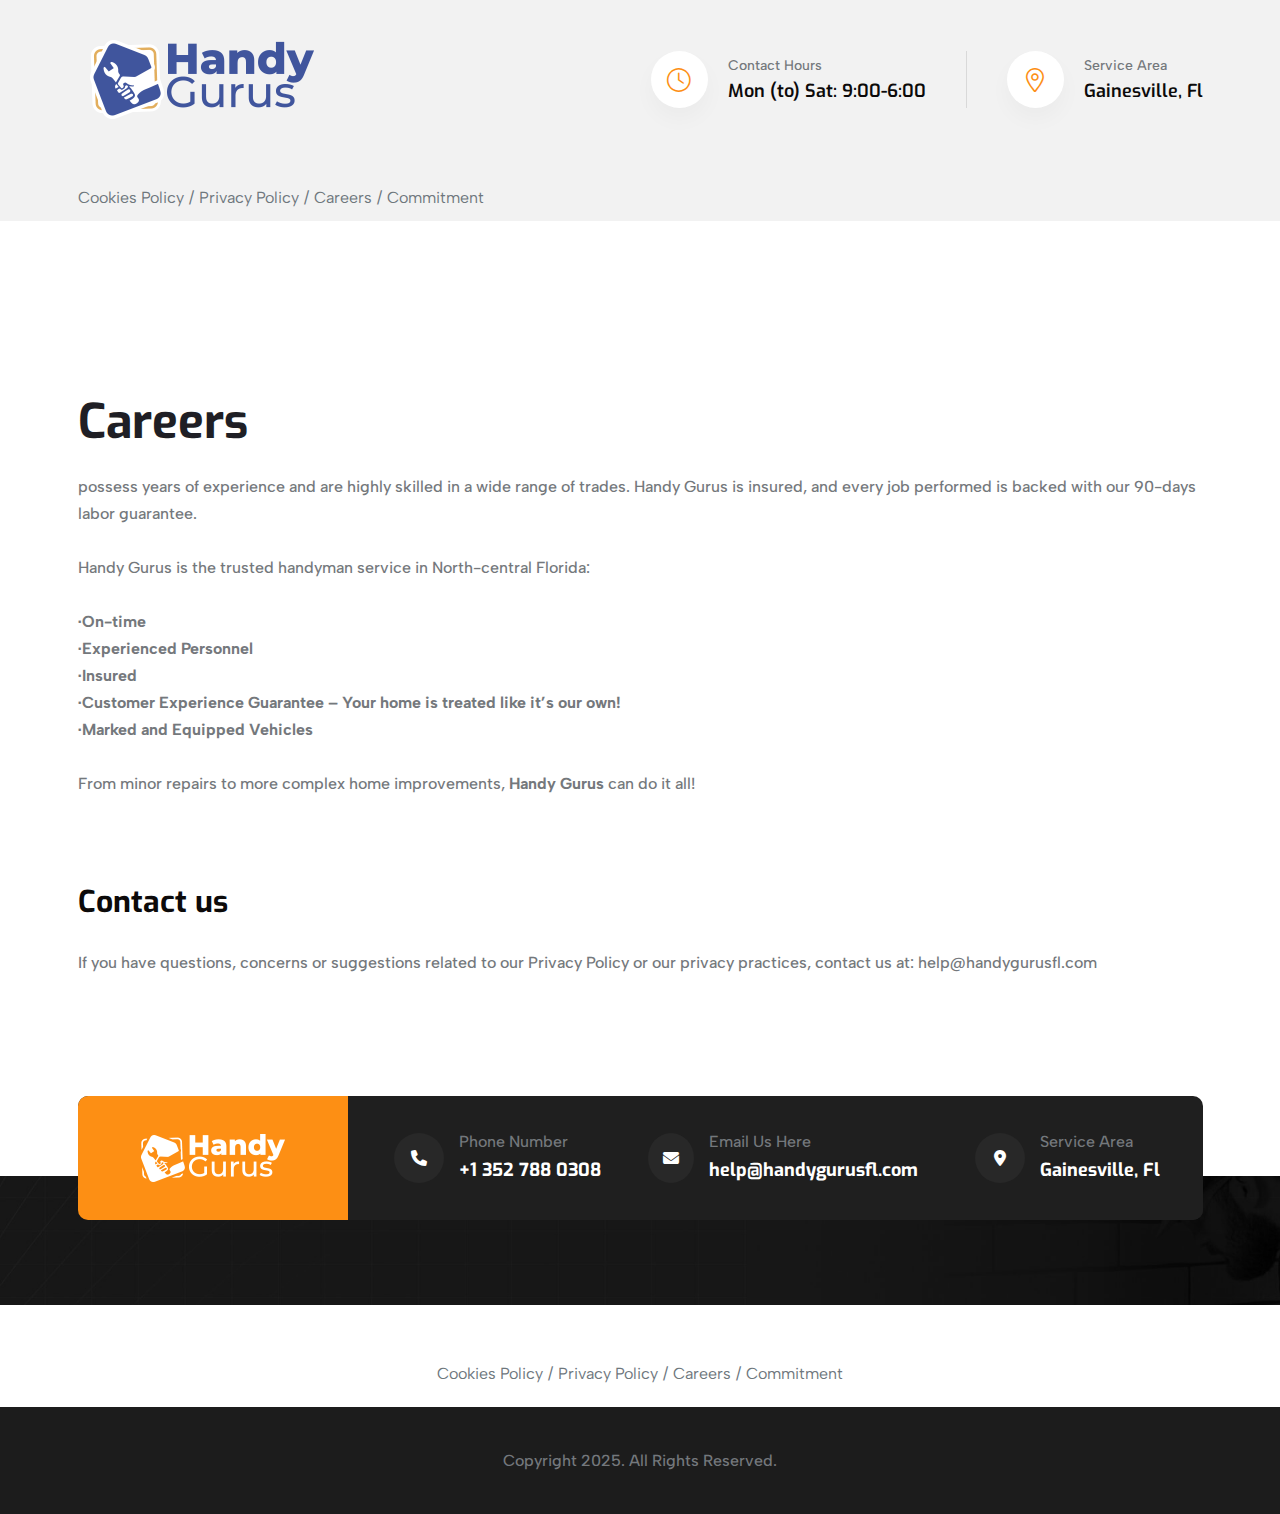
==== careers.html @ b66d8e71 "Add files via upload" ====
<!DOCTYPE html>
<html lang="en">

<head>
    <meta charset="UTF-8">
    <meta http-equiv="X-UA-Compatible" content="IE=edge">
    <meta name="viewport" content="width=device-width, initial-scale=1.0">
    <!-- favicon -->
    <link rel="shortcut icon" type="image/x-icon" href="assets/images/fav.png">
    <title>HandyGurus</title>

    <!-- fontawesome css -->
    <link rel="stylesheet" href="assets/css/plugins/fontawesome-6.css">
    <!-- fontawesome css -->
    <link rel="stylesheet" href="assets/css/plugins/swiper.css">
    <!-- <link rel="stylesheet" href="assets/css/plugins/aos.css"> -->
    <link rel="stylesheet" href="assets/css/plugins/unicons.css">
    <link rel="stylesheet" href="assets/css/plugins/metismenu.css">
    <!-- <link rel="stylesheet" href="assets/css/plugins/hover-revel.css"> -->
    <!-- <link rel="stylesheet" href="assets/css/plugins/timepickers.min.css"> -->
    <!-- bootstrap css -->
    <link rel="stylesheet" href="assets/css/vendor/bootstrap.min.css">
    <!-- main css -->
    <link rel="stylesheet" href="assets/css/style.css">
</head>

<body class="handyman-h onepage">

    
    <!-- header style two -->
    <header id="home" class="rts-header-area header-one">
        <div class="container">
            <div class="row">
                <div class="col-lg-12">
                    <div class="header--one-main">
                        <div class="row align-items-center header-top-one">
                            <div class="col-lg-3">
                                <a href="index.html" class="logo-area">
                                    <img src="assets/images/logo/logo-01.png" alt="logo-area">
                                </a>
                            </div>
                            <div class="col-lg-9">
                                <div class="header-right-area">
                                    <!-- single info wrapper -->
                                    <div class="single-info-contact">
                                        <i class="fa-light fa-clock"></i>
                                        <div class="inner-content">
                                            <span>Contact Hours</span>
                                            <a href="#">
                                                <h6 class="title">Mon (to) Sat: 9:00-6:00</h6>
                                            </a>
                                        </div>
                                    </div>
                                    <!-- single info wrapper end -->
                                    <!-- single info wrapper -->
                                    <div class="single-info-contact map">
                                        <i class="fa-light fa-location-dot"></i>
                                        <div class="inner-content">
                                            <span>Service Area</span>
                                            <a href="https://maps.app.goo.gl/QUP4853KBhDZHvkC9" target="_blank">
                                                <h6 class="title">Gainesville, Fl</h6>
                                            </a>
                                        </div>
                                    </div>
                                    <!-- single info wrapper end -->
                                    <!-- button area start -->
                                    
                                    <!-- button area end -->
                                </div>
                            </div>
                        </div>
                        <div class="row">
                            <div class="col-lg-12">
                                <div class="header-nav-area header--sticky">
                                    <div class="logo-md-sm-device">
                                        <a href="index.html" class="logo">
                                            <img src="assets/images/logo/logo-01.png" alt="logo">
                                        </a>
                                    </div>

                                    <div class="header-nav main-nav-one">
                                        
                                    </div>
                                    <div class="actions-area">
                                        
                                        
                                    </div>
                                </div>
                            </div>
                        </div>
                    </div>
                </div>
            </div>
        </div>

        <div class="container mt-4">
    <!-- Miga de Pan -->
    <nav aria-label="breadcrumb">
        <ol class="breadcrumb">
            <li class="breadcrumb-item"><a href="cookiespolicy.html"> Cookies Policy</a></li>
            <li class="breadcrumb-item"><a href="privacypolicy.html">Privacy Policy</a></li>
            <li class="breadcrumb-item"><a href="careers.html">Careers</a></li>
            <li class="breadcrumb-item"><a href="Commitment.html">Commitment</a></li>
            
        </ol>
    </nav>
</div>
    </header>

    <br><br>
    

    <!-- main banner swiper wrapper area start -->

    

    <!-- rts fun facts area start -->
    
    <!-- rts fun facts area end -->

    <!-- rts call to action area start -->
    
    <!-- rts call to action area end -->

    <!-- rts about area start -->
    
    <!-- rts about area end -->

    <!-- rts service area start -->
    




    <!-- rts service area end -->

    <!-- rts appoinment area start -->
    
    <!-- rts appoinment area end -->

    <!-- rts easy step area start -->
    <div class="rts-easy-step-area rts-section-gap">
        <div class="container">
            <div class="row">
                <div class="col-lg-12">
                    <div class="title-area-left">
                        
                        <h2 class="title">
                            Careers  
                        </h2>

                        <div class="banner-one-swiper--wrapper-area">
       
                        <div>
                            
                            <p class="">
                               possess years of experience and are highly skilled in a wide range of trades.  Handy Gurus is 
insured, and every job performed is backed with our 90-days labor guarantee. 

<br><br>
Handy Gurus is the trusted handyman service in North-central Florida: 

<br><br>
<strong>
∙On-time
<br>  
∙Experienced Personnel 
<br>
∙Insured  
<br>
∙Customer Experience Guarantee – Your home is treated like it’s our own!
<br> 
∙Marked and Equipped Vehicles  
</strong>
<br><br>
From minor repairs to more complex home improvements, <strong>Handy Gurus </strong> can do it all!   
                                
                            </p>
                        </div>
                                <br><br><br>
                        <div>
                            <h3 class="">
                            Contact us   
                        </h3>
                            <p>
                              If you have questions, concerns or suggestions related to our Privacy Policy or our privacy 
practices, contact us at: help@handygurusfl.com
                                
                            </p>
                        </div>

                            

                            



                        
        

         
        
        
        
        


    </div>

                    </div>
                </div>
            </div>
            
        </div>
    </div>
   

    <!-- rts contact form area start  -->
    
    <!-- rts contact form area end  -->

    <!-- header style two -->
    <div id="side-bar" class="side-bar header-two">
       
        <!-- inner menu area desktop start -->
        
        <!-- mobile menu area start -->
        
        <!-- mobile menu area end -->
    </div>
    <!-- header style two End -->

    <!-- Footer style two -->
    <!-- rts footer area one start -->
    <div class="rts-footer-one footer-bg-one mt--160 pb--85">
        <div class="container">
            <div class="row g-0 bg-cta-footer-one">
                <div class="col-lg-12">
                    <div class="bg-cta-footer-one wrapper">
                        <div class="row align-items-center">
                            <div class="col-lg-3 col-md-6 col-sm-6 col-12">
                                <a href="index.html" class="logo-area-footer">
                                    <img src="assets/images/logo/logo-02.png" alt="logo">
                                </a>
                            </div>
                            <div class="col-lg-3 col-md-6 col-sm-6 col-12">
                                <!-- single contact area start -->
                                <div class="single-cta-area">
                                    <div class="icon">
                                        <i class="fa-solid fa-phone"></i>
                                    </div>
                                    <div class="contact-info">
                                        <p>Phone Number</p>
                                        <a href="tel:+4733378901">+1 352 788 0308</a>
                                    </div>
                                </div>
                                <!-- single contact area end -->
                            </div>
                            <div class="col-lg-3 col-md-6 col-sm-6 col-12">
                                <!-- single contact area start -->
                                <div class="single-cta-area">
                                    <div class="icon">
                                        <i class="fa-solid fa-envelope"></i>
                                    </div>
                                    <div class="contact-info">
                                        <p>Email Us Here</p>
                                        <a href="mailto:help@handygurusfl.com">help@handygurusfl.com</a>
                                    </div>
                                </div>
                                <!-- single contact area end -->
                            </div>
                            <div class="col-lg-3 col-md-6 col-sm-6 col-12">
                                <!-- single contact area start -->
                                <div class="single-cta-area last">
                                    <div class="icon">
                                        <i class="fa-solid fa-location-dot"></i>
                                    </div>
                                    <div class="contact-info">
                                        <p>Service Area</p>
                                        <a href="https://maps.app.goo.gl/szYzZPrPjQYzCrwZA" target="_blank">Gainesville, Fl</a>
                                    </div>
                                </div>
                                <!-- single contact area end -->
                            </div>
                        </div>
                    </div>
                </div>

            </div>
            
        </div>
    </div>


<div style="text-align: center;">
             <div class="container mt-5">
            <!-- Miga de Pan -->
             <nav aria-label="breadcrumb" class="d-flex justify-content-center">
                <ol class="breadcrumb">
                    <li class="breadcrumb-item"><a href="cookiespolicy.html"> Cookies Policy</a></li>
                    <li class="breadcrumb-item"><a href="privacypolicy.html">Privacy Policy</a></li>
                    <li class="breadcrumb-item"><a href="careers.html">Careers</a></li>
                    <li class="breadcrumb-item"><a href="Commitment.html">Commitment</a></li>
                    
                </ol>
            </nav>
        </div>
</div>




    <div class="copyright-footer-one">
        <div class="container">
            <div class="row">
                <div class="col-lg-12">
                    <div class="wrapper">
                        <p>Copyright 2025. All Rights Reserved.</p>
                    </div>
                </div>
            </div>
        </div>
    </div>
    <!-- rts footer area one end -->
    <!-- Footer style two End -->

    <!-- header style two -->

    <div class="search-input-area">
        <div class="container">
            <div class="search-input-inner">
                <div class="input-div">
                    <input id="searchInput1" class="search-input" type="text" placeholder="Search by keyword or #">
                    <button><i class="far fa-search"></i></button>
                </div>
            </div>
        </div>
        <div id="close" class="search-close-icon"><i class="far fa-times"></i></div>
    </div>

    <div id="anywhere-home" class="">
    </div>


    <!-- progress area start -->
    <div class="progress-wrap">
        <svg class="progress-circle svg-content" width="100%" height="100%" viewBox="-1 -1 102 102">
            <path d="M50,1 a49,49 0 0,1 0,98 a49,49 0 0,1 0,-98" style="transition: stroke-dashoffset 10ms linear 0s; stroke-dasharray: 307.919, 307.919; stroke-dashoffset: 307.919;"></path>
        </svg>
    </div>
    <!-- progress area end -->


    <!-- pre loader start -->
    <div id="elevate-load">
        <div class="loader-wrapper">
            <div class="lds-ellipsis">
                <div></div>
                <div></div>
                <div></div>
                <div></div>
            </div>
        </div>
    </div>
    <!-- pre loader end -->



    <!-- jquery js -->
    <script src="assets/js/plugins/jquery.min.js"></script>
    <script src="assets/js/vendor/jqueryui.js"></script>
    <script src="assets/js/plugins/counter-up.js"></script>
    <script src="assets/js/plugins/swiper.js"></script>


    <!-- <script src="assets/js/vendor/twinmax.js"></script> -->
    <!-- <script src="assets/js/vendor/split-text.js"></script> -->
    <!-- <script src="assets/js/plugins/text-plugins.js"></script> -->
    <script src="assets/js/plugins/metismenu.js"></script>


    <script src="assets/js/vendor/waypoint.js"></script>
    <script src="assets/js/vendor/waw.js"></script>


    <script src="assets/js/plugins/gsap.min.js"></script>
    <script src="assets/js/plugins/scrolltigger.js"></script>
    <!-- <script src="assets/js/plugins/aos.js"></script> -->
    <!-- <script src="assets/js/plugins/jquery-ui.js"></script> -->
    <script src="assets/js/plugins/jquery-timepicker.js"></script>
    <!-- <script src="assets/js/vendor/sal.min.js"></script> -->

    <script src="assets/js/plugins/bootstrap.min.js"></script>
    <!-- <script src="assets/js/plugins/jquery-slideNav.js"></script> -->
    <!-- <script src="assets/js/plugins/hover-revel.js"></script> -->
    <!-- <script src="assets/js/plugins/contact-form.js"></script> -->

    <script src="assets/js/main.js"></script>

    <!-- <script src="assets/js/plugins/swip-img.js"></script> -->
    <!-- header style two End -->
</body>

</html>
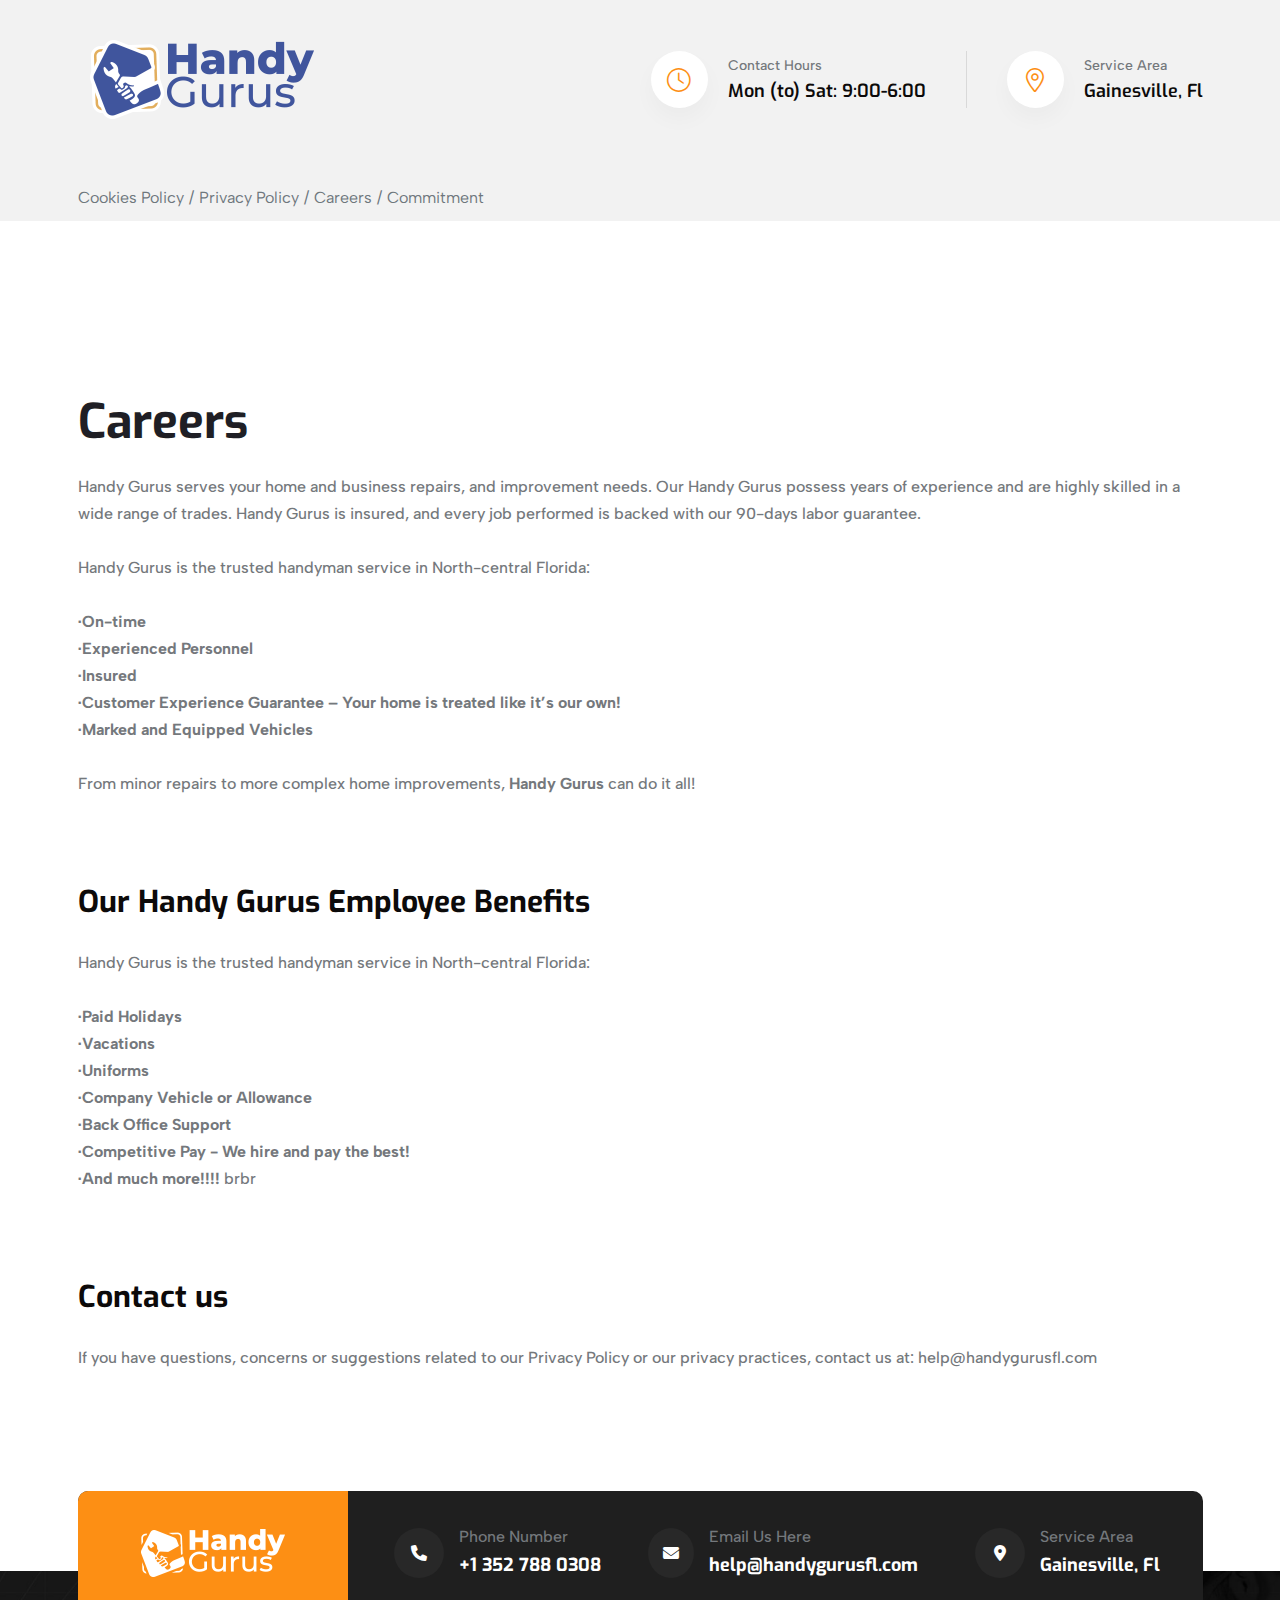
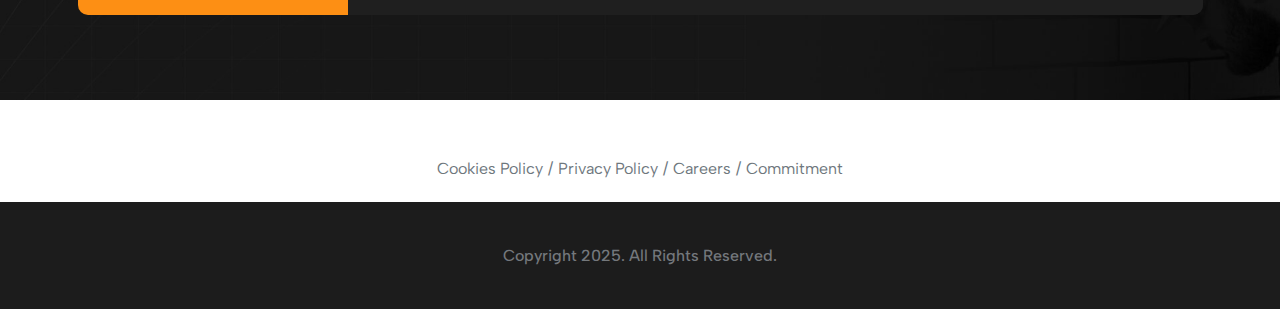
==== commit ed38e2b7: "Add files via upload" ====
--- a/careers.html
+++ b/careers.html
@@ -154,7 +154,7 @@
                         <div>
                             
                             <p class="">
-                               possess years of experience and are highly skilled in a wide range of trades.  Handy Gurus is 
+                            Handy Gurus serves your home and business repairs, and improvement needs.  Our Handy Gurus    possess years of experience and are highly skilled in a wide range of trades.  Handy Gurus is 
 insured, and every job performed is backed with our 90-days labor guarantee. 
 
 <br><br>
@@ -174,6 +174,66 @@
 </strong>
 <br><br>
 From minor repairs to more complex home improvements, <strong>Handy Gurus </strong> can do it all!   
+                                
+                            </p>
+                        </div>
+                                <br><br><br>
+                        
+
+                            
+
+                            
+
+
+
+                        
+        
+
+         
+        
+        
+        
+        
+
+
+    </div>
+
+                    </div>
+
+                    <div class="title-area-left">
+                        
+                        <h3 >
+                            Our Handy Gurus Employee Benefits 
+                        </h3>
+
+                       
+       
+                        <div>
+                            
+                            <p class="">
+                            
+
+
+Handy Gurus is the trusted handyman service in North-central Florida: 
+
+<br><br>
+<strong>
+∙Paid Holidays  
+<br>  
+∙Vacations 
+<br>
+∙Uniforms 
+<br>
+∙Company Vehicle or Allowance 
+<br> 
+∙Back Office Support
+<br>
+∙Competitive Pay - We hire and pay the best!
+<br>
+∙And much more!!!! 
+</strong>
+brbr    
+  
                                 
                             </p>
                         </div>
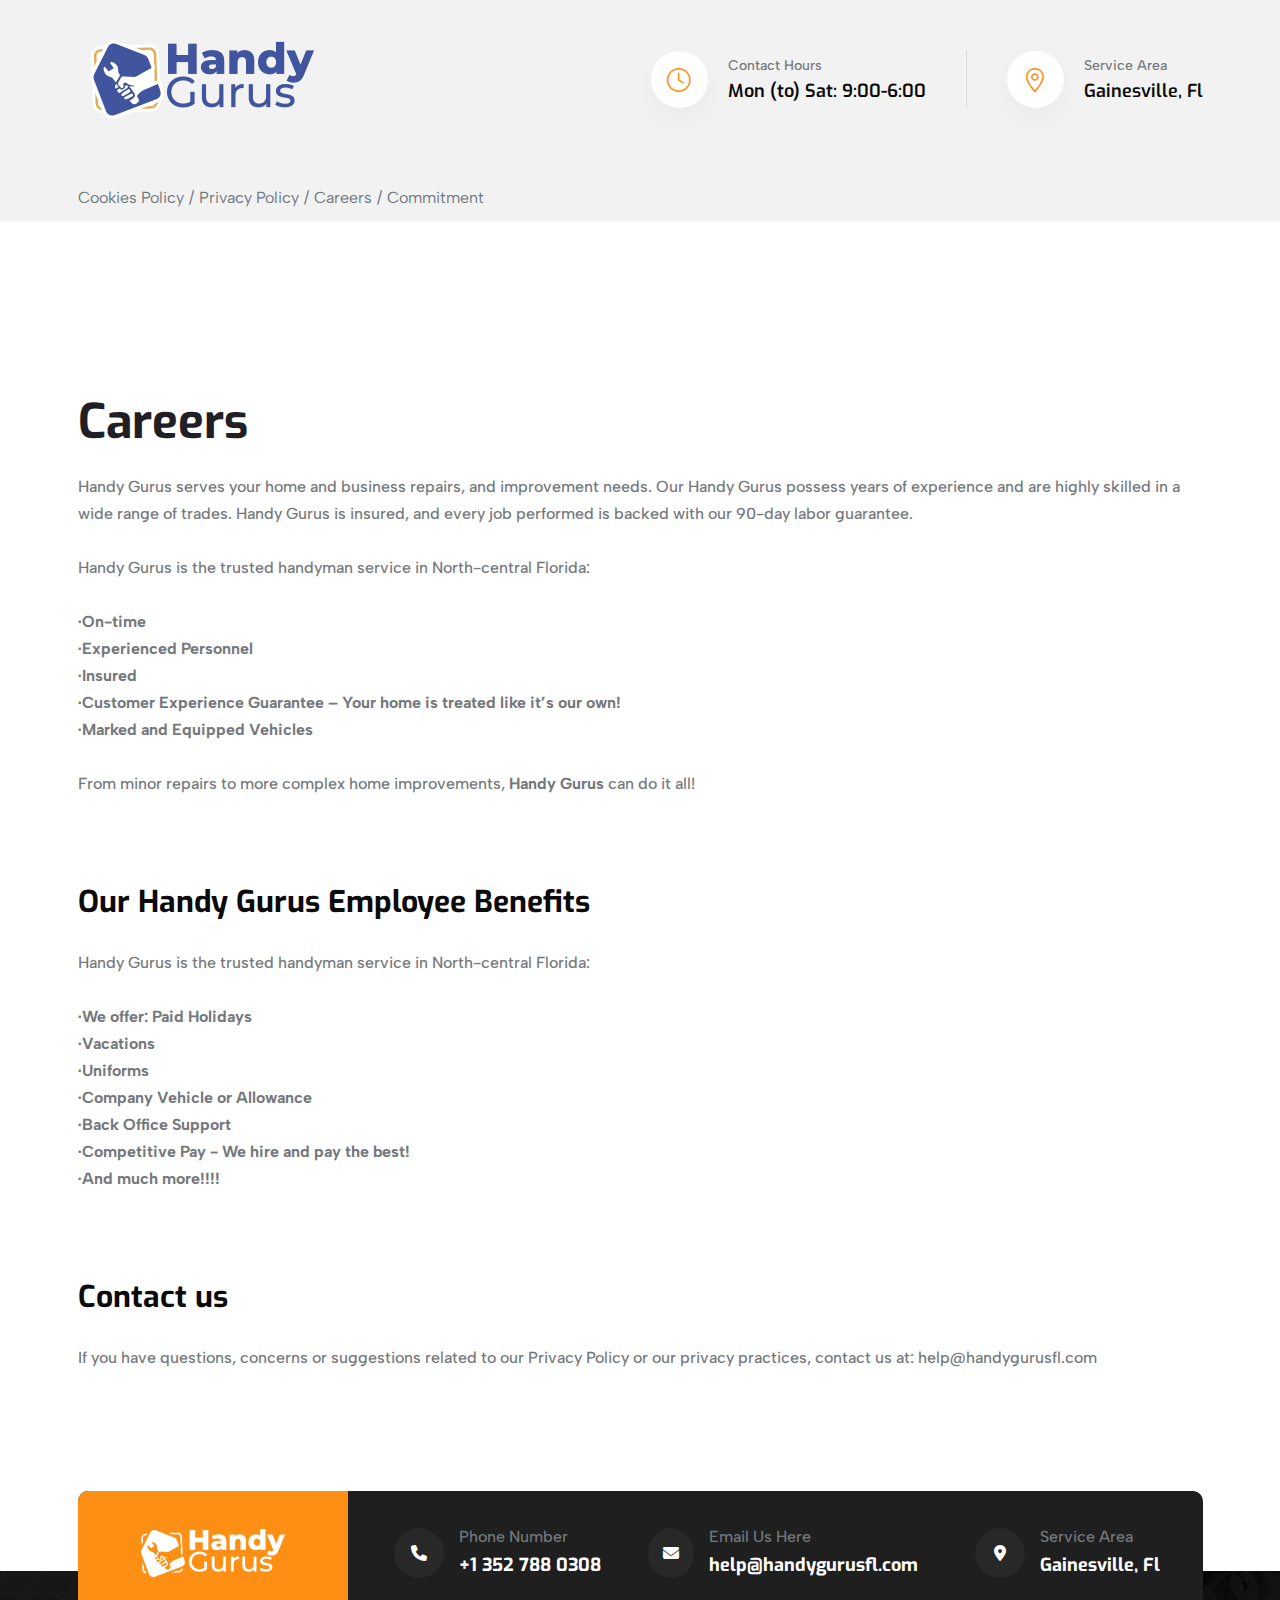
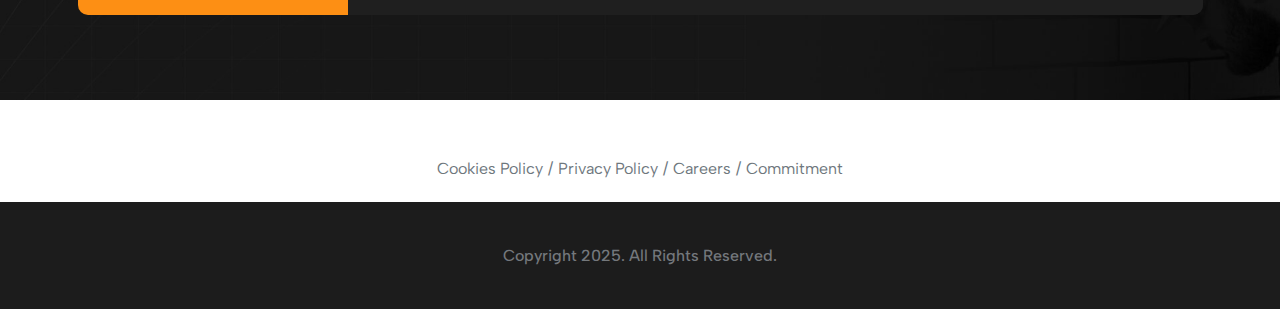
==== commit 9b97e6d4: "Add files via upload" ====
--- a/careers.html
+++ b/careers.html
@@ -155,7 +155,7 @@
                             
                             <p class="">
                             Handy Gurus serves your home and business repairs, and improvement needs.  Our Handy Gurus    possess years of experience and are highly skilled in a wide range of trades.  Handy Gurus is 
-insured, and every job performed is backed with our 90-days labor guarantee. 
+insured, and every job performed is backed with our 90-day labor guarantee. 
 
 <br><br>
 Handy Gurus is the trusted handyman service in North-central Florida: 
@@ -218,7 +218,7 @@
 
 <br><br>
 <strong>
-∙Paid Holidays  
+∙We offer: Paid Holidays  
 <br>  
 ∙Vacations 
 <br>
@@ -232,7 +232,7 @@
 <br>
 ∙And much more!!!! 
 </strong>
-brbr    
+
   
                                 
                             </p>
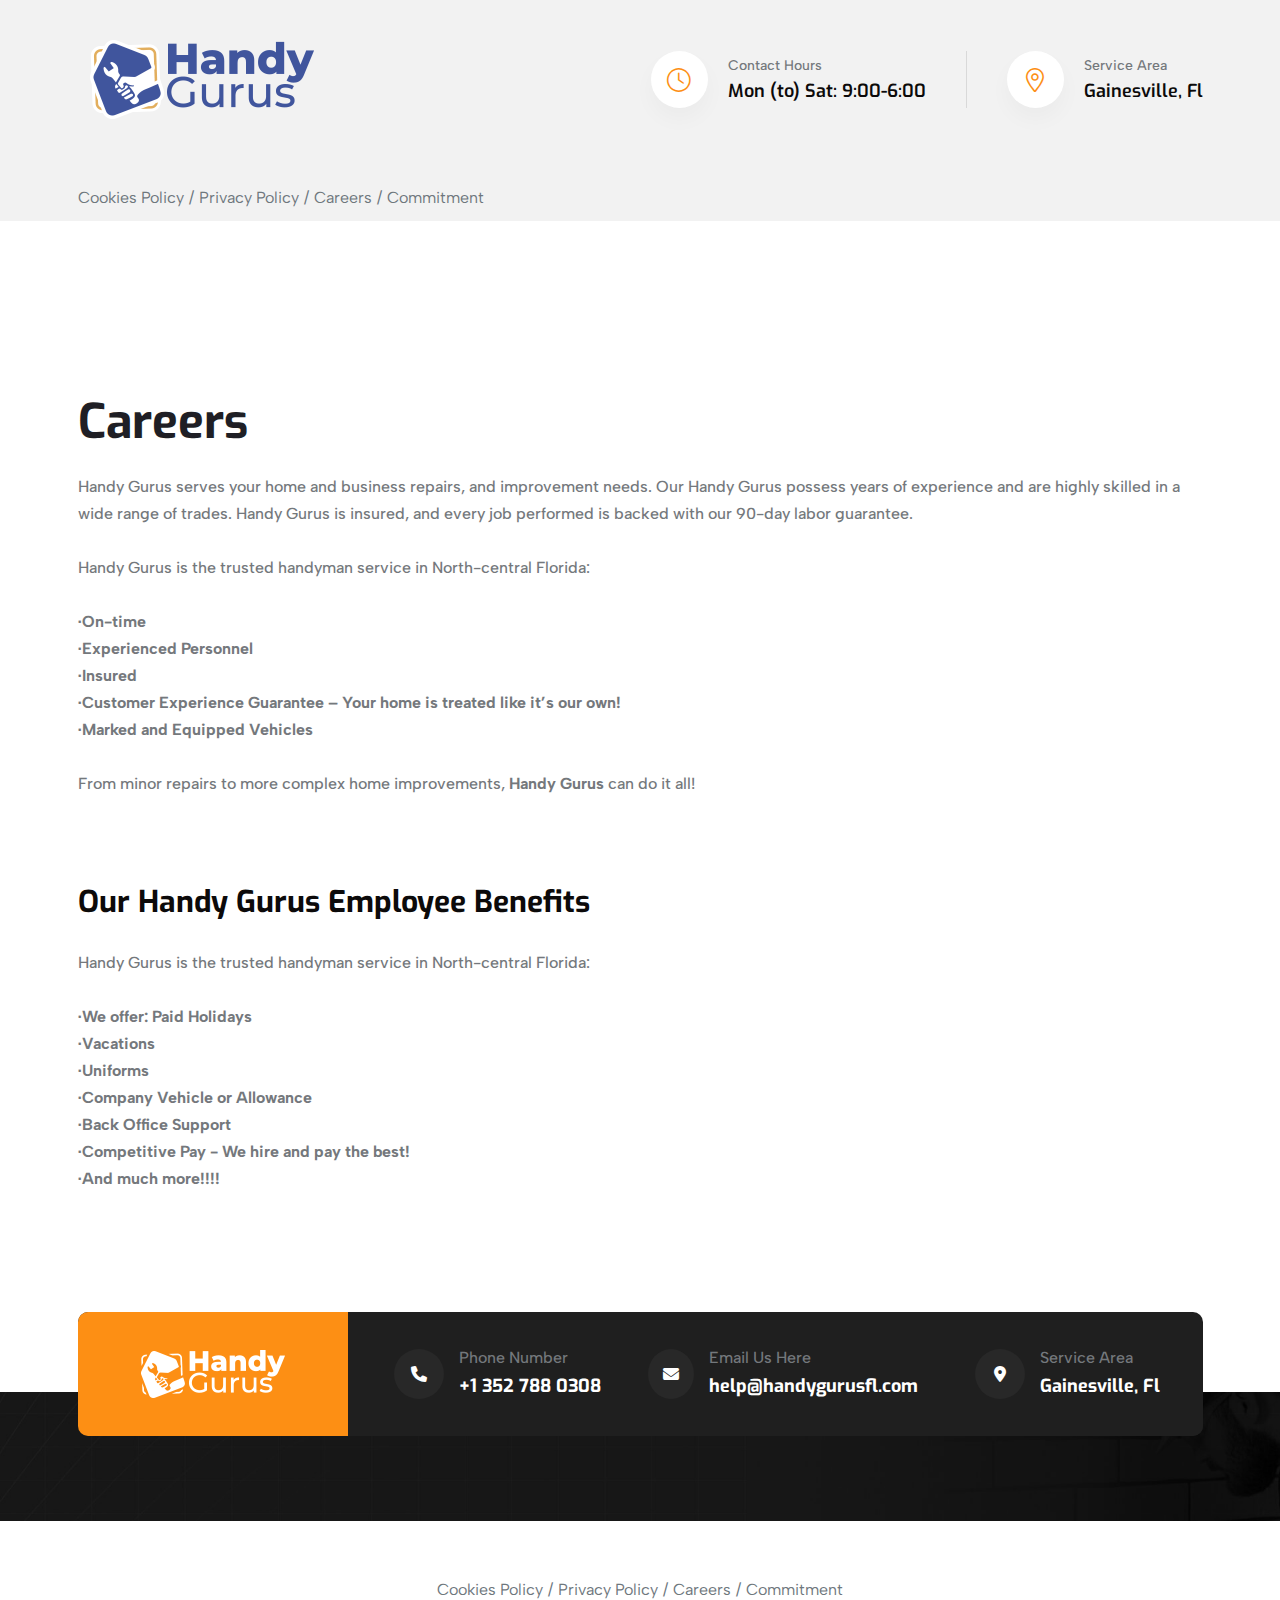
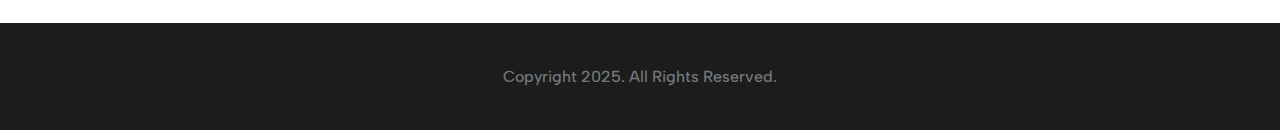
==== commit d6628159: "Add files via upload" ====
--- a/careers.html
+++ b/careers.html
@@ -237,17 +237,8 @@
                                 
                             </p>
                         </div>
-                                <br><br><br>
-                        <div>
-                            <h3 class="">
-                            Contact us   
-                        </h3>
-                            <p>
-                              If you have questions, concerns or suggestions related to our Privacy Policy or our privacy 
-practices, contact us at: help@handygurusfl.com
-                                
-                            </p>
-                        </div>
+                               
+                        
 
                             
 
